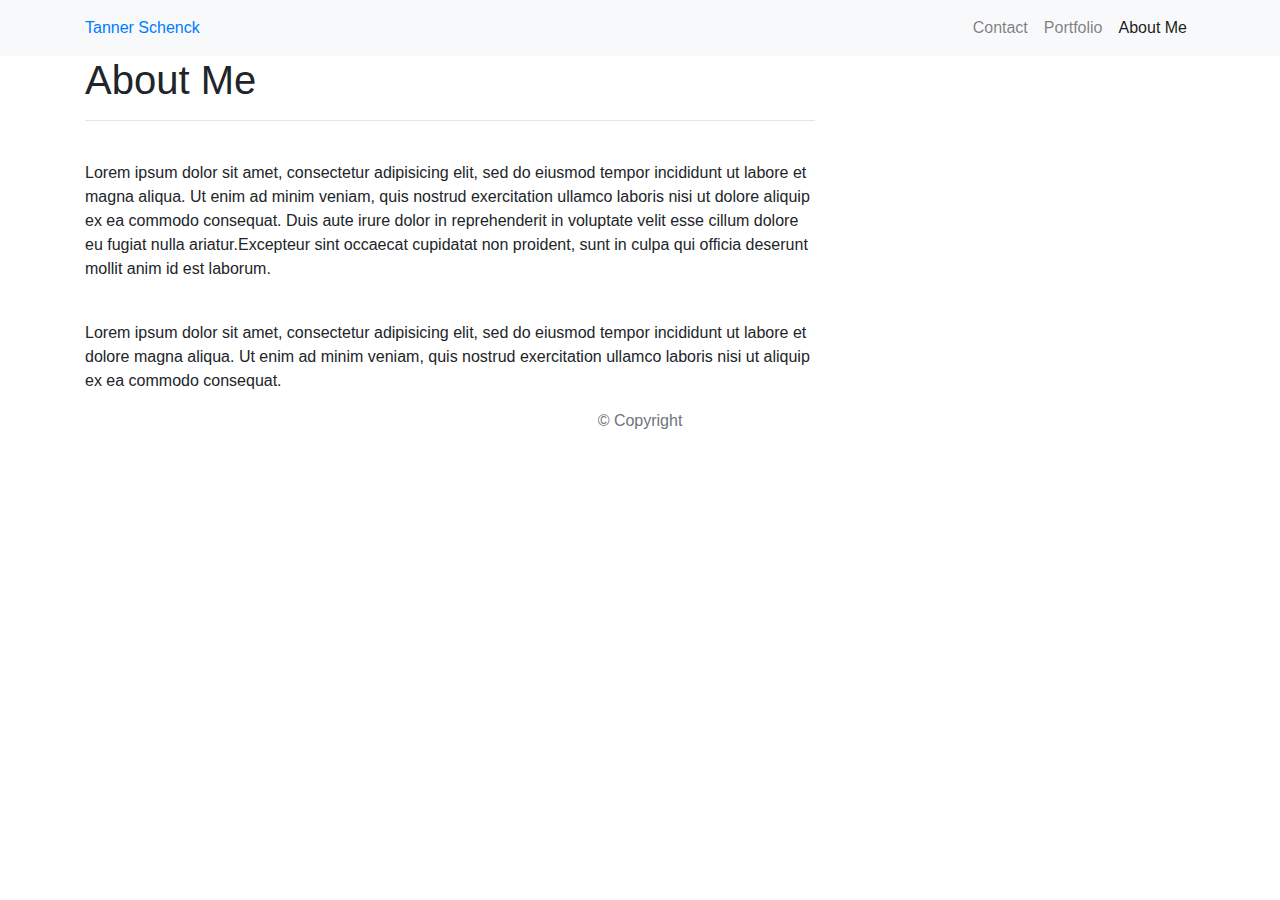
==== index.html @ f72fd3c6 "main section container, footer is complete" ====
<!DOCTYPE html>
<html lang="en">

    <head>
        <meta charset="UTF-8">
        <meta name="viewport" content="width=device-width, initial-scale=1.0">

        <title>Tanner Schenck</title>

        <link rel="stylesheet" href="https://stackpath.bootstrapcdn.com/bootstrap/4.5.2/css/bootstrap.min.css">

        <link rel="stylesheet" href="Assets/css/style.css">


    </head>

    <body>

        <nav class="navbar navbar-expand-lg navbar-light bg-light">
            <!-- Name and toggle together for better mobile display -->
            <div class="container">
                <a href="/index.html" class="navbar-me">Tanner Schenck</a>
                <button class="navbar-toggler" type="button" data-toggle="collapse" data-target="#navbarTogglerDemo01"
                    aria-controls="navbarTogglerDemo01" aria-expanded="false" aria-label="Toggle navigation">
                    <span class="navbar-toggler-icon"></span>
                </button>



                <div class="collapse navbar-collapse" id=id="navbarTogglerDemo01">
                    <ul class="navbar-nav ml-auto mt-2 mt-lg-0">
                        <li class="nav-item">
                            <a href="/contact.html" class="nav-link">Contact</a>
                        </li>
                        <li class="nav-item">
                            <a href="/portfolio.html" class="nav-link">Portfolio</a>
                        </li>
                        <li class="nav-item active">
                            <a href="/index.html" class="nav-link">About Me</a>
                        </li>
                    </ul>
                </div>
                <!-- .navbar-collapse -->
            </div>
            <!-- /.container -->
        </nav>
        <!-- Navbar ends -->

        <!-- Start of Container of Main Content -->
        <main class="container">
            <section class="row">
                <div class="col-md-8">
                    <article class="block">
                        <h1 class="block-header">About Me</h1>
                        <hr />
                        <!-- insert img src -->
                        <img src="" alt="" id="about-image">
                        <p>Lorem ipsum dolor sit amet, consectetur adipisicing elit, sed do eiusmod tempor incididunt ut
                            labore et
                            magna aliqua. Ut enim ad minim veniam, quis nostrud exercitation ullamco laboris nisi ut
                            dolore aliquip ex ea commodo consequat. Duis aute irure dolor in reprehenderit in voluptate
                            velit esse cillum dolore eu fugiat nulla
                            ariatur.Excepteur sint occaecat cupidatat non proident, sunt in culpa qui officia deserunt
                            mollit anim id est laborum.</p>
                        <br />
                        <p>Lorem ipsum dolor sit amet, consectetur adipisicing elit, sed do eiusmod tempor incididunt ut
                            labore et
                            dolore
                            magna aliqua. Ut enim ad minim veniam, quis nostrud exercitation ullamco laboris nisi ut
                            aliquip ex ea
                            commodo
                            consequat.
                        </p>
                    </article>
                </div>
            </section>
        </main>
        <!-- End of container -->


        <!-- Start of footer -->
        <footer class="footer">
            <div class="two-toned-footer-color"></div>
            <p class="text-muted text-muted-footer text-center">
                &copy; Copyright
            </p>
        </footer>
        <!-- End of footer -->




        <!-- js -->
        <script src="https://code.jquery.com/jquery-3.5.1.slim.min.js"
            integrity="sha384-DfXdz2htPH0lsSSs5nCTpuj/zy4C+OGpamoFVy38MVBnE+IbbVYUew+OrCXaRkfj"
            crossorigin="anonymous"></script>
        <script src="https://cdn.jsdelivr.net/npm/popper.js@1.16.1/dist/umd/popper.min.js"
            integrity="sha384-9/reFTGAW83EW2RDu2S0VKaIzap3H66lZH81PoYlFhbGU+6BZp6G7niu735Sk7lN"
            crossorigin="anonymous"></script>
        <script src="https://stackpath.bootstrapcdn.com/bootstrap/4.5.2/js/bootstrap.min.js"
            integrity="sha384-B4gt1jrGC7Jh4AgTPSdUtOBvfO8shuf57BaghqFfPlYxofvL8/KUEfYiJOMMV+rV"
            crossorigin="anonymous"></script>


    </body>

</html>
---- Assets/css/style.css ----
.image-text {
    position: absolute;
    bottom: 20px;
    left; 25px
background-color: #4aaaa5;

}

}

div {
    background-color: lightgrey;
    width: ;
    border: 15px solid green;
    padding: 50px;
    margin: 20px;
  }
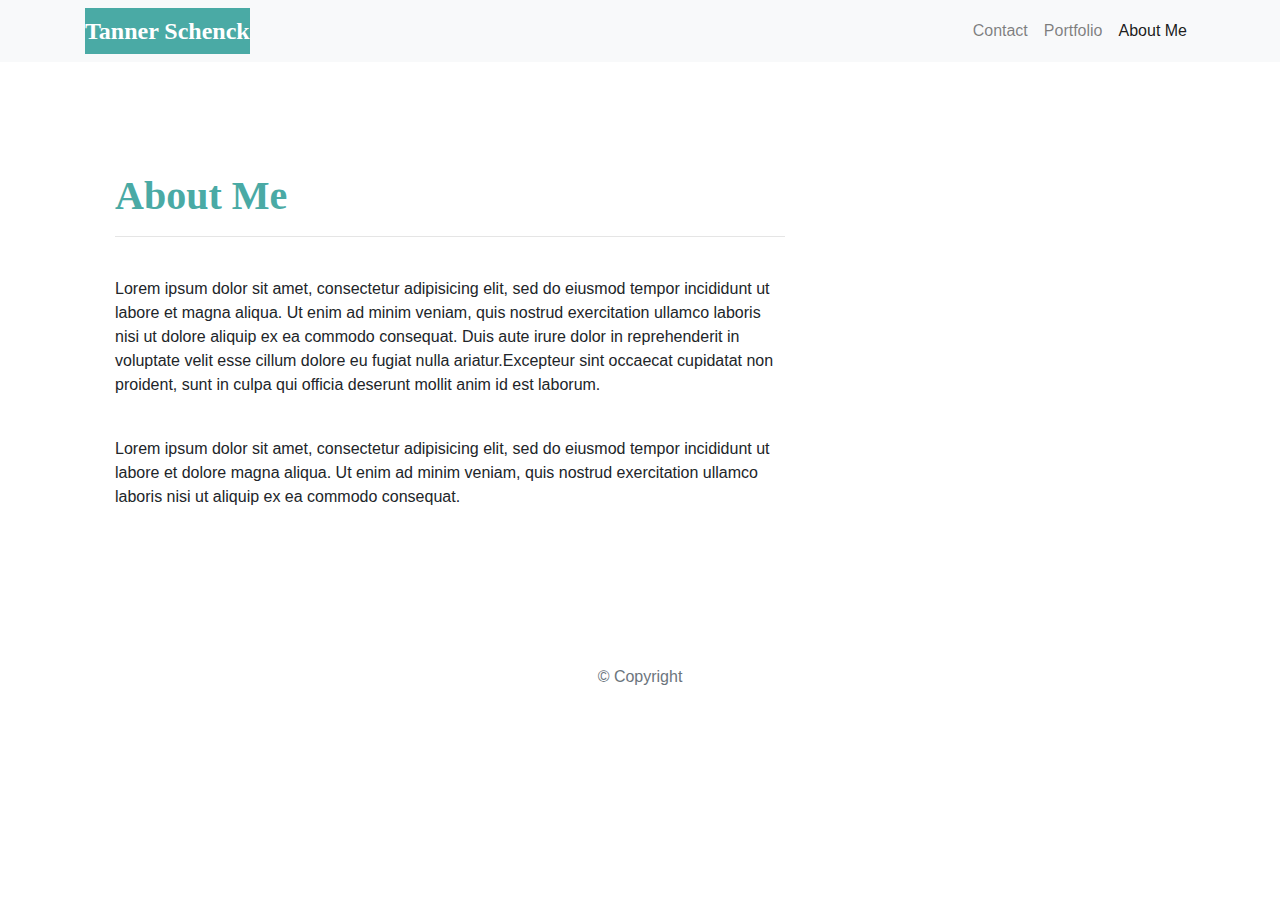
==== commit 2f9d10f3: "fix bootstrap classes" ====
--- a/index.html
+++ b/index.html
@@ -19,7 +19,7 @@
         <nav class="navbar navbar-expand-lg navbar-light bg-light">
             <!-- Name and toggle together for better mobile display -->
             <div class="container">
-                <a href="/index.html" class="navbar-me">Tanner Schenck</a>
+                <a href="/index.html" class="navbar-brand" id="logo">Tanner Schenck</a>
                 <button class="navbar-toggler" type="button" data-toggle="collapse" data-target="#navbarTogglerDemo01"
                     aria-controls="navbarTogglerDemo01" aria-expanded="false" aria-label="Toggle navigation">
                     <span class="navbar-toggler-icon"></span>
@@ -27,7 +27,7 @@
 
 
 
-                <div class="collapse navbar-collapse" id=id="navbarTogglerDemo01">
+                <div class="collapse navbar-collapse" id="navbarTogglerDemo01">
                     <ul class="navbar-nav ml-auto mt-2 mt-lg-0">
                         <li class="nav-item">
                             <a href="/contact.html" class="nav-link">Contact</a>
@@ -91,16 +91,12 @@
 
 
         <!-- js -->
-        <script src="https://code.jquery.com/jquery-3.5.1.slim.min.js"
-            integrity="sha384-DfXdz2htPH0lsSSs5nCTpuj/zy4C+OGpamoFVy38MVBnE+IbbVYUew+OrCXaRkfj"
-            crossorigin="anonymous"></script>
-        <script src="https://cdn.jsdelivr.net/npm/popper.js@1.16.1/dist/umd/popper.min.js"
-            integrity="sha384-9/reFTGAW83EW2RDu2S0VKaIzap3H66lZH81PoYlFhbGU+6BZp6G7niu735Sk7lN"
-            crossorigin="anonymous"></script>
-        <script src="https://stackpath.bootstrapcdn.com/bootstrap/4.5.2/js/bootstrap.min.js"
-            integrity="sha384-B4gt1jrGC7Jh4AgTPSdUtOBvfO8shuf57BaghqFfPlYxofvL8/KUEfYiJOMMV+rV"
-            crossorigin="anonymous"></script>
 
+<script type="text/javascript" src="https://cdnjs.cloudflare.com/ajax/libs/jquery/3.2.1/jquery.min.js"></script>
+
+
+<!-- Bootstrap CDN -->
+<script src="https://maxcdn.bootstrapcdn.com/bootstrap/4.0.0/js/bootstrap.min.js"></script>
 
     </body>
 
--- a/Assets/css/style.css
+++ b/Assets/css/style.css
@@ -1,19 +1,59 @@
+body {
+    font-family: Arial, "Helvetica Neue", Helvetica, sans-serif;
 
-
-.image-text {
-    position: absolute;
-    bottom: 20px;
-    left; 25px
-background-color: #4aaaa5;
-
+    background-image:url(../Assets/Images/oriental-tiles_p.png)
 }
 
+html {
+
+    position: relative;
+
+    min-height:100%;
 }
 
-div {
-    background-color: lightgrey;
-    width: ;
-    border: 15px solid green;
-    padding: 50px;
-    margin: 20px;
-  }+/* add space for fixed navbar */
+main {
+    margin: 80px 0;
+}
+
+.block {
+    background-color: #fff;
+    padding: 30px;
+    margin-bottom: 30px;
+}
+.block-header {
+    color: #4aaaa5;
+    font-family: Georgia, Times, "Times New Roman", serif;
+    font-weight: bold;
+}
+
+/* NAV START */
+#logo {
+  font-family: Georgia, Times, "Times New Roman", serif;
+
+  /* Typography */
+  font-size: 24px;
+  font-weight: bold;
+  color: #fff;
+
+  /* Visual */
+  background: #4aaaa5;
+}
+
+/* override bootstrap hover color and border */
+.navbar-default .navbar-nav > li > a:hover {
+  color: #4aaaa5;
+}
+
+.navbar {
+  background: white;
+  border: none;
+}
+
+/* media query for nav background color change */
+@media only screen and (max-width: 767px) {
+  .navbar-header {
+    background-color: #4aaaa5;
+  }
+}
+/* END NAV */
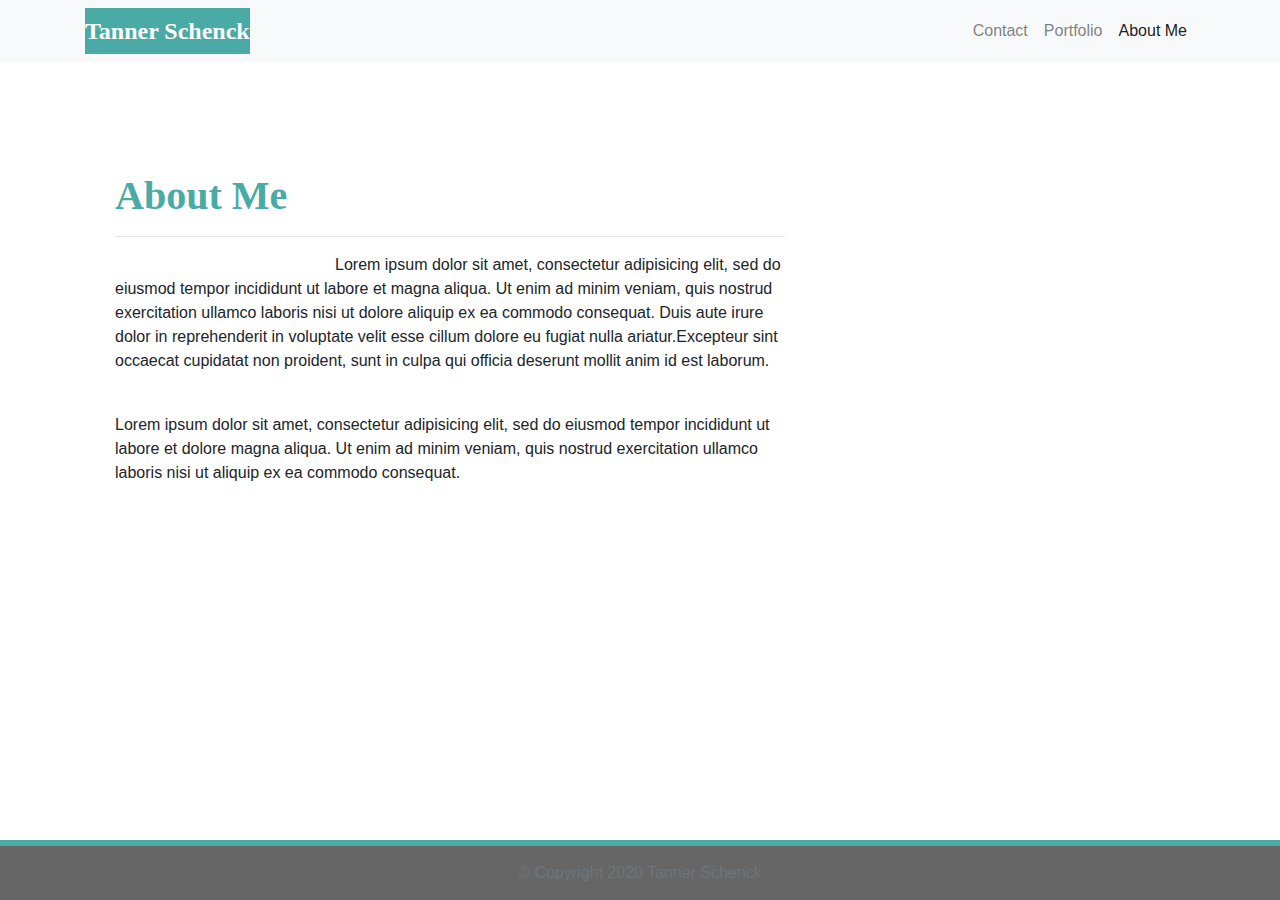
==== commit d8ce0761: "update css file and boostrap classes" ====
--- a/index.html
+++ b/index.html
@@ -82,21 +82,18 @@
         <footer class="footer">
             <div class="two-toned-footer-color"></div>
             <p class="text-muted text-muted-footer text-center">
-                &copy; Copyright
+                &copy; Copyright 2020 Tanner Schenck
             </p>
         </footer>
         <!-- End of footer -->
 
+        <!-- js -->
+
+        <script type="text/javascript" src="https://cdnjs.cloudflare.com/ajax/libs/jquery/3.2.1/jquery.min.js"></script>
 
 
-
-        <!-- js -->
-
-<script type="text/javascript" src="https://cdnjs.cloudflare.com/ajax/libs/jquery/3.2.1/jquery.min.js"></script>
-
-
-<!-- Bootstrap CDN -->
-<script src="https://maxcdn.bootstrapcdn.com/bootstrap/4.0.0/js/bootstrap.min.js"></script>
+        <!-- Bootstrap CDN -->
+        <script src="https://maxcdn.bootstrapcdn.com/bootstrap/4.0.0/js/bootstrap.min.js"></script>
 
     </body>
 
--- a/Assets/css/style.css
+++ b/Assets/css/style.css
@@ -57,3 +57,189 @@
   }
 }
 /* END NAV */
+
+
+/* --- STYLES FOR ALL PAGES --- */
+body {
+  /* Typography */
+  font-family: Arial, "Helvetica Neue", Helvetica, sans-serif;
+
+  /* Visual */
+  background-image: url("../imgs/ignasi_pattern_s.png");
+}
+
+html {
+  /* Positioning */
+  position: relative;
+
+  /* Box-model */
+  min-height: 100%;
+}
+
+/* add space for fixed nav */
+main {
+  margin: 80px 0;
+}
+
+/* create styles for use for all white main boxes */
+.block {
+  background-color: #fff;
+
+  padding: 30px;
+  margin-bottom: 30px;
+}
+
+.block-header {
+  /* Typography */
+  color: #4aaaa5;
+  font-family: Georgia, Times, "Times New Roman", serif;
+  font-weight: bold;
+}
+
+/* NAV START */
+#logo {
+  font-family: Georgia, Times, "Times New Roman", serif;
+
+  /* Typography */
+  font-size: 24px;
+  font-weight: bold;
+  color: #fff;
+
+  /* Visual */
+  background: #4aaaa5;
+}
+
+/* override bootstrap hover color and border */
+.navbar-default .navbar-nav > li > a:hover {
+  color: #4aaaa5;
+}
+
+.navbar {
+  background: white;
+  border: none;
+}
+
+/* media query for nav background color change */
+@media only screen and (max-width: 767px) {
+  .navbar-header {
+    background-color: #4aaaa5;
+  }
+}
+/* END NAV */
+
+
+/* CONNECT W/ ME CSS */
+.connect-header {
+  /* Typography */
+  font-size: 25px;
+}
+
+.connect-photo {
+  /* Box-model */
+  width: 55px;
+  height: 55px;
+}
+
+#images {
+  /* Box-model */
+  padding-top: 15px;
+
+  /* Typography */
+  text-align: center;
+}
+/* END CONNECT W/ ME */
+
+
+/* BEGIN FOOTER */
+.footer {
+  /* Positioning */
+  position: absolute;
+  bottom: 0;
+
+  /* Box-model */
+  width: 100%;
+  height: 60px;
+
+  /* Visual */
+  background-color: #666;
+}
+
+.text-muted-footer {
+  /* Box-model */
+  margin-top: 15px;
+
+  /* Typography */
+  color: #fff;
+}
+
+.two-toned-footer-color {
+  /* Box-model */
+  height: 6px;
+  padding-top: 3px;
+
+  /* Visual */
+  background-color: #4aaaa5;
+}
+/* END FOOTER */
+/* --- END STYLES FOR ALL PAGES --- */
+
+/* --- PAGE-SPECIFIC STYLES --- */
+/* ABOUT-ME PAGE */
+.about-me-header {
+  /* Positioning */
+  margin-bottom: 33px;
+  font-family: Georgia, Times, "Times New Roman", serif;
+
+  /* Typography */
+  font-size: 32px;
+  font-weight: bold;
+  color: #4aaaa5;
+}
+
+#about-image {
+  /* Positioning */
+  float: left;
+
+  /* Box-model */
+  width: 200px;
+  margin: 0 20px 10px 0;
+}
+/* END ABOUT-ME PAGE */
+
+
+/* PORTFOLIO PAGE */
+.port-image {
+  margin: 20px auto;
+}
+/* END PORTFOLIO PAGE */
+
+
+/* CONTACT FORM PAGE  */
+.form-control {
+  /* give input boxes right angles */
+  border-radius: 0;
+
+  /* keep from horizontally resizing text area */
+  min-width: 100%;
+  max-width: 100%;
+}
+
+.submit-btn {
+  /* Box-model */
+  padding: 15px 30px;
+  font-size: 16px;
+  font-weight: lighter;
+
+  /* Typography */
+  color: #fff;
+
+  /* Visual */
+  background-color: #4aaaa5;
+  border: 0;
+}
+
+.submit-btn:hover {
+  opacity: .7;
+}
+
+/* END CONTACT FORM PAGE */
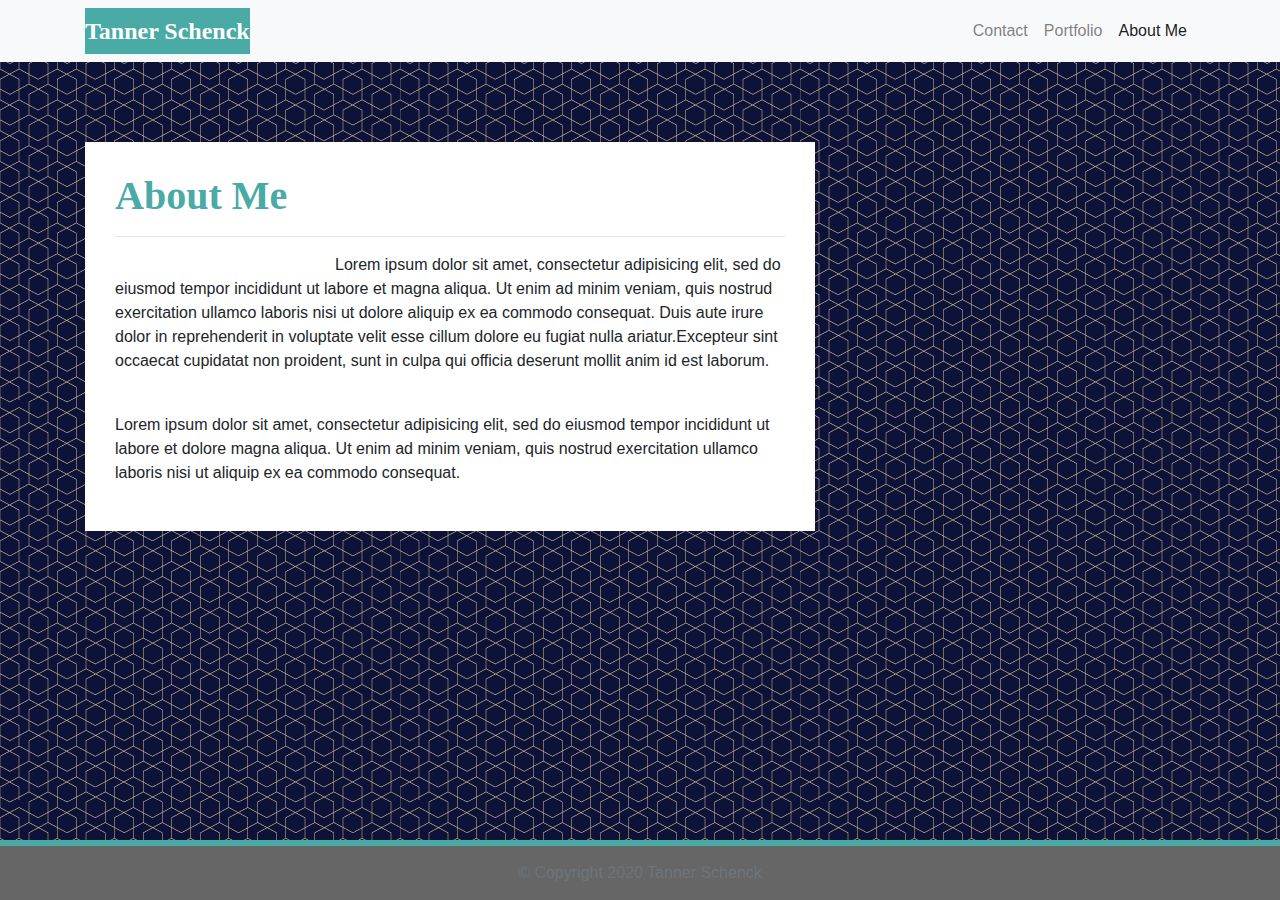
==== commit fbfad411: "background image updated" ====
--- a/index.html
+++ b/index.html
@@ -30,13 +30,13 @@
                 <div class="collapse navbar-collapse" id="navbarTogglerDemo01">
                     <ul class="navbar-nav ml-auto mt-2 mt-lg-0">
                         <li class="nav-item">
-                            <a href="/contact.html" class="nav-link">Contact</a>
+                            <a href="./contact.html" class="nav-link">Contact</a>
                         </li>
                         <li class="nav-item">
-                            <a href="/portfolio.html" class="nav-link">Portfolio</a>
+                            <a href="./portfolio.html" class="nav-link">Portfolio</a>
                         </li>
                         <li class="nav-item active">
-                            <a href="/index.html" class="nav-link">About Me</a>
+                            <a href="" class="nav-link">About Me</a>
                         </li>
                     </ul>
                 </div>
@@ -95,6 +95,6 @@
         <!-- Bootstrap CDN -->
         <script src="https://maxcdn.bootstrapcdn.com/bootstrap/4.0.0/js/bootstrap.min.js"></script>
 
-    </body>
-
+   
+</body>
 </html>--- a/Assets/css/style.css
+++ b/Assets/css/style.css
@@ -1,7 +1,9 @@
 body {
     font-family: Arial, "Helvetica Neue", Helvetica, sans-serif;
 
-    background-image:url(../Assets/Images/oriental-tiles_p.png)
+    background-image: url("../Images/oriental-tiles.png");
+ 
+
 }
 
 html {
@@ -58,66 +60,6 @@
 }
 /* END NAV */
 
-
-/* --- STYLES FOR ALL PAGES --- */
-body {
-  /* Typography */
-  font-family: Arial, "Helvetica Neue", Helvetica, sans-serif;
-
-  /* Visual */
-  background-image: url("../imgs/ignasi_pattern_s.png");
-}
-
-html {
-  /* Positioning */
-  position: relative;
-
-  /* Box-model */
-  min-height: 100%;
-}
-
-/* add space for fixed nav */
-main {
-  margin: 80px 0;
-}
-
-/* create styles for use for all white main boxes */
-.block {
-  background-color: #fff;
-
-  padding: 30px;
-  margin-bottom: 30px;
-}
-
-.block-header {
-  /* Typography */
-  color: #4aaaa5;
-  font-family: Georgia, Times, "Times New Roman", serif;
-  font-weight: bold;
-}
-
-/* NAV START */
-#logo {
-  font-family: Georgia, Times, "Times New Roman", serif;
-
-  /* Typography */
-  font-size: 24px;
-  font-weight: bold;
-  color: #fff;
-
-  /* Visual */
-  background: #4aaaa5;
-}
-
-/* override bootstrap hover color and border */
-.navbar-default .navbar-nav > li > a:hover {
-  color: #4aaaa5;
-}
-
-.navbar {
-  background: white;
-  border: none;
-}
 
 /* media query for nav background color change */
 @media only screen and (max-width: 767px) {
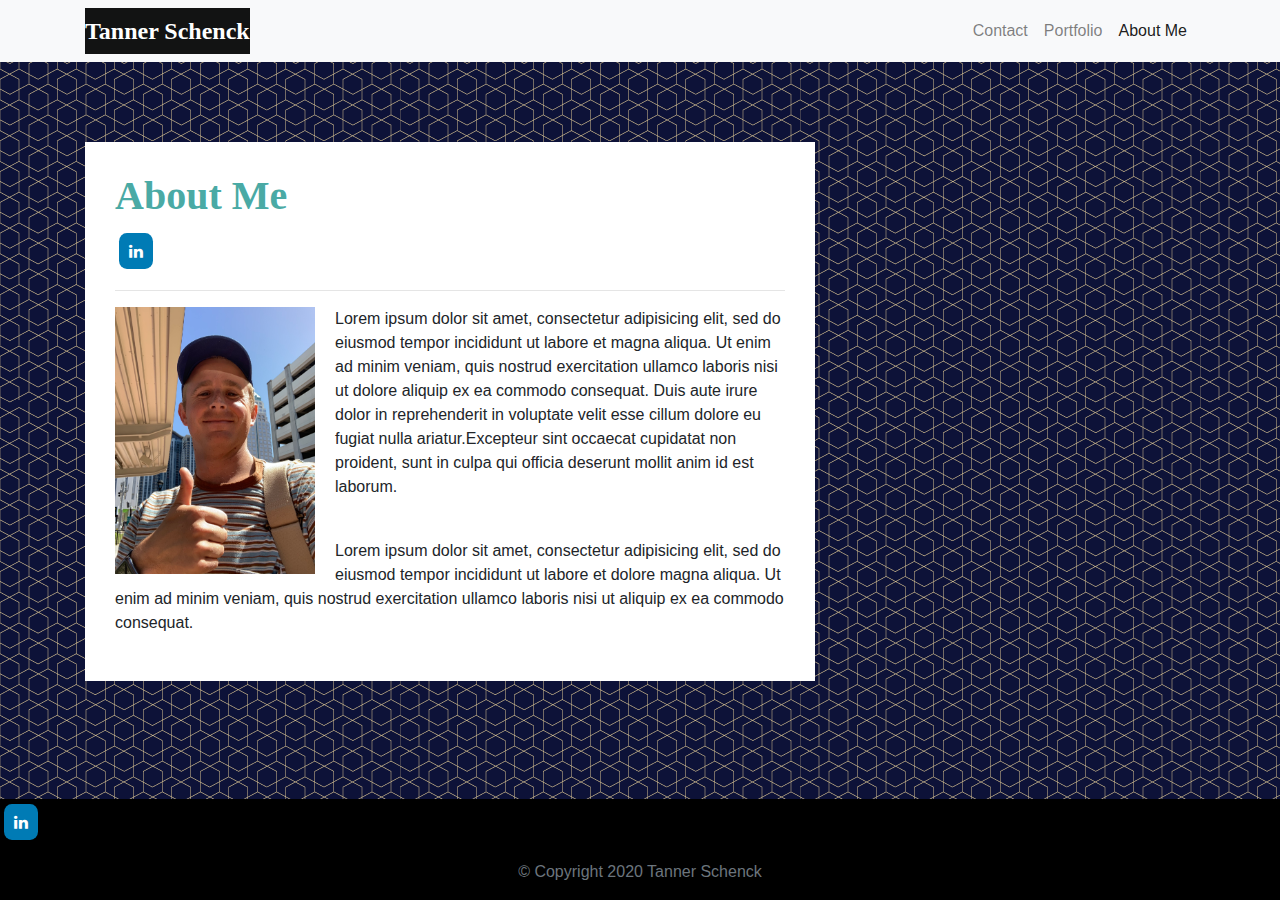
==== commit 3d0bb47b: "linkedin icon on about me page" ====
--- a/index.html
+++ b/index.html
@@ -10,6 +10,8 @@
         <link rel="stylesheet" href="https://stackpath.bootstrapcdn.com/bootstrap/4.5.2/css/bootstrap.min.css">
 
         <link rel="stylesheet" href="Assets/css/style.css">
+
+        <link rel="stylesheet" href="https://cdnjs.cloudflare.com/ajax/libs/font-awesome/4.7.0/css/font-awesome.min.css">
 
 
     </head>
@@ -52,9 +54,12 @@
                 <div class="col-md-8">
                     <article class="block">
                         <h1 class="block-header">About Me</h1>
+                        <div>
+                        <a href="https://www.linkedin.com/in/tanner-schenck/" class="fa fa-linkedin"></a>
+                        </div>
                         <hr />
                         <!-- insert img src -->
-                        <img src="" alt="" id="about-image">
+                        <img src="./Assets/Images/IMG_5326.jpeg" alt="Me" id="about-image">
                         <p>Lorem ipsum dolor sit amet, consectetur adipisicing elit, sed do eiusmod tempor incididunt ut
                             labore et
                             magna aliqua. Ut enim ad minim veniam, quis nostrud exercitation ullamco laboris nisi ut
@@ -80,10 +85,15 @@
 
         <!-- Start of footer -->
         <footer class="footer">
-            <div class="two-toned-footer-color"></div>
+            <div class="footer-color"></div>
+            <div>
+                <a href="#" class="fa fa-linkedin"></a>
+            </div>
             <p class="text-muted text-muted-footer text-center">
                 &copy; Copyright 2020 Tanner Schenck
             </p>
+           
+
         </footer>
         <!-- End of footer -->
 
@@ -95,6 +105,7 @@
         <!-- Bootstrap CDN -->
         <script src="https://maxcdn.bootstrapcdn.com/bootstrap/4.0.0/js/bootstrap.min.js"></script>
 
-   
-</body>
+
+    </body>
+
 </html>--- a/Assets/css/style.css
+++ b/Assets/css/style.css
@@ -39,7 +39,7 @@
   color: #fff;
 
   /* Visual */
-  background: #4aaaa5;
+  background: #121313;
 }
 
 /* override bootstrap hover color and border */
@@ -64,7 +64,7 @@
 /* media query for nav background color change */
 @media only screen and (max-width: 767px) {
   .navbar-header {
-    background-color: #4aaaa5;
+    background-color: #000000;
   }
 }
 /* END NAV */
@@ -100,10 +100,10 @@
 
   /* Box-model */
   width: 100%;
-  height: 60px;
-
-  /* Visual */
-  background-color: #666;
+  height: -20px;
+
+  /* Visual */
+  background-color:black;
 }
 
 .text-muted-footer {
@@ -115,13 +115,13 @@
 }
 
 .two-toned-footer-color {
-  /* Box-model */
+  background: 4px;
   height: 6px;
-  padding-top: 3px;
-
-  /* Visual */
-  background-color: #4aaaa5;
-}
+}
+
+  /* Visual */
+  /* /* background-color: ; */
+
 /* END FOOTER */
 /* --- END STYLES FOR ALL PAGES --- */
 
@@ -184,4 +184,22 @@
   opacity: .7;
 }
 
-/* END CONTACT FORM PAGE */
+.fa {
+  padding: 10px;
+  font-size: 30px;
+  width: -20px;
+  text-align: center;
+  text-decoration: none;
+  margin: 5px 4px;
+  border-radius: 23.3%
+}
+
+.fa:hover {
+    opacity: 0.7;
+}
+.fa-linkedin {
+  background: #007bb5;
+  color: white;
+  justify-content: center;
+
+}
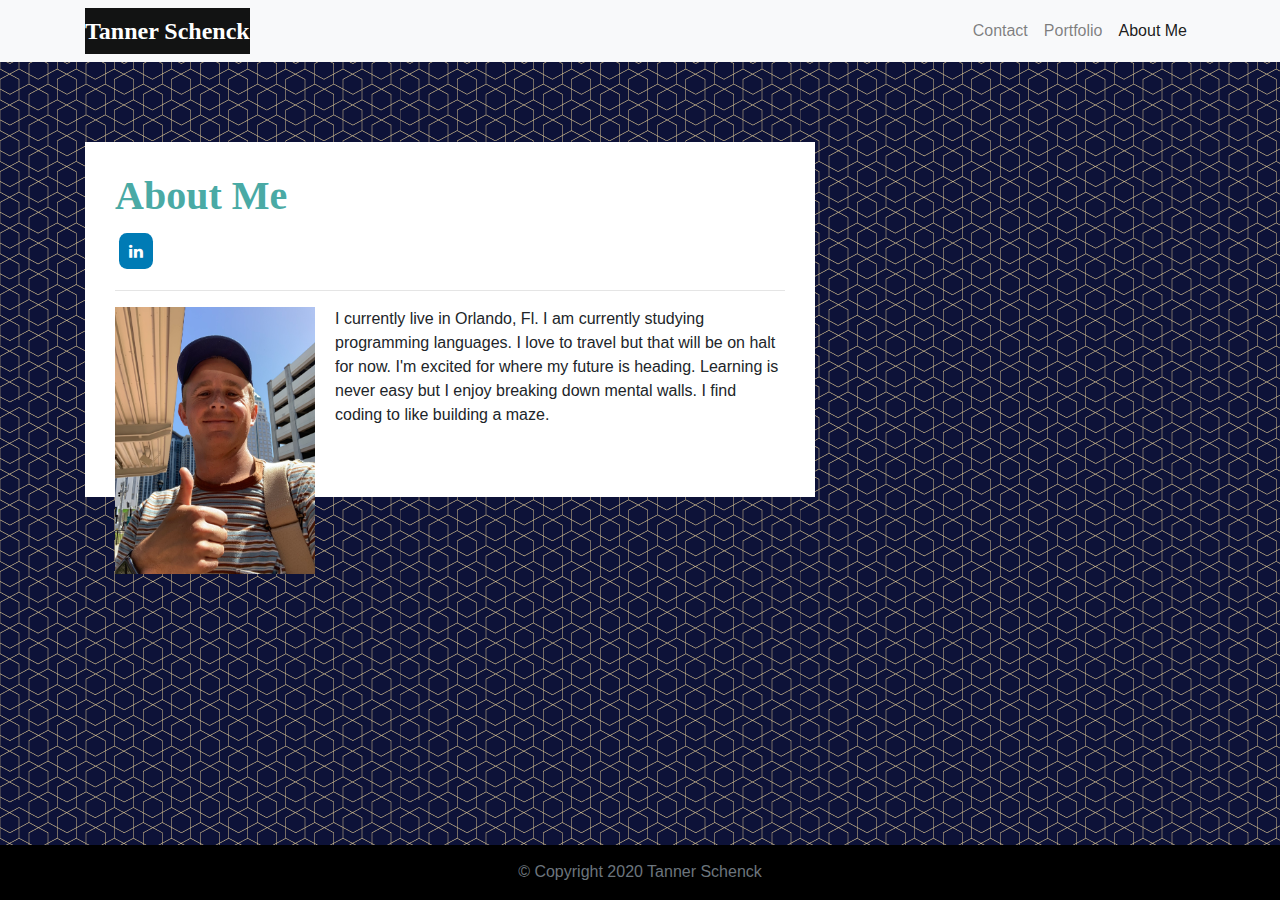
==== commit 134d0e9e: "photos and linked in profile, paragraph text" ====
--- a/index.html
+++ b/index.html
@@ -60,40 +60,24 @@
                         <hr />
                         <!-- insert img src -->
                         <img src="./Assets/Images/IMG_5326.jpeg" alt="Me" id="about-image">
-                        <p>Lorem ipsum dolor sit amet, consectetur adipisicing elit, sed do eiusmod tempor incididunt ut
-                            labore et
-                            magna aliqua. Ut enim ad minim veniam, quis nostrud exercitation ullamco laboris nisi ut
-                            dolore aliquip ex ea commodo consequat. Duis aute irure dolor in reprehenderit in voluptate
-                            velit esse cillum dolore eu fugiat nulla
-                            ariatur.Excepteur sint occaecat cupidatat non proident, sunt in culpa qui officia deserunt
-                            mollit anim id est laborum.</p>
+                        <p>
+                            I currently live in Orlando, Fl. I am currently studying programming languages. I love to travel but that will be  on halt for now. I'm excited for where my future is heading. Learning is never easy but I enjoy breaking down mental walls. I find coding to like building a maze. 
+                        </p>
                         <br />
-                        <p>Lorem ipsum dolor sit amet, consectetur adipisicing elit, sed do eiusmod tempor incididunt ut
-                            labore et
-                            dolore
-                            magna aliqua. Ut enim ad minim veniam, quis nostrud exercitation ullamco laboris nisi ut
-                            aliquip ex ea
-                            commodo
-                            consequat.
-                        </p>
                     </article>
                 </div>
             </section>
         </main>
         <!-- End of container -->
 
-
+          
+      
         <!-- Start of footer -->
         <footer class="footer">
             <div class="footer-color"></div>
-            <div>
-                <a href="#" class="fa fa-linkedin"></a>
-            </div>
             <p class="text-muted text-muted-footer text-center">
                 &copy; Copyright 2020 Tanner Schenck
             </p>
-           
-
         </footer>
         <!-- End of footer -->
 
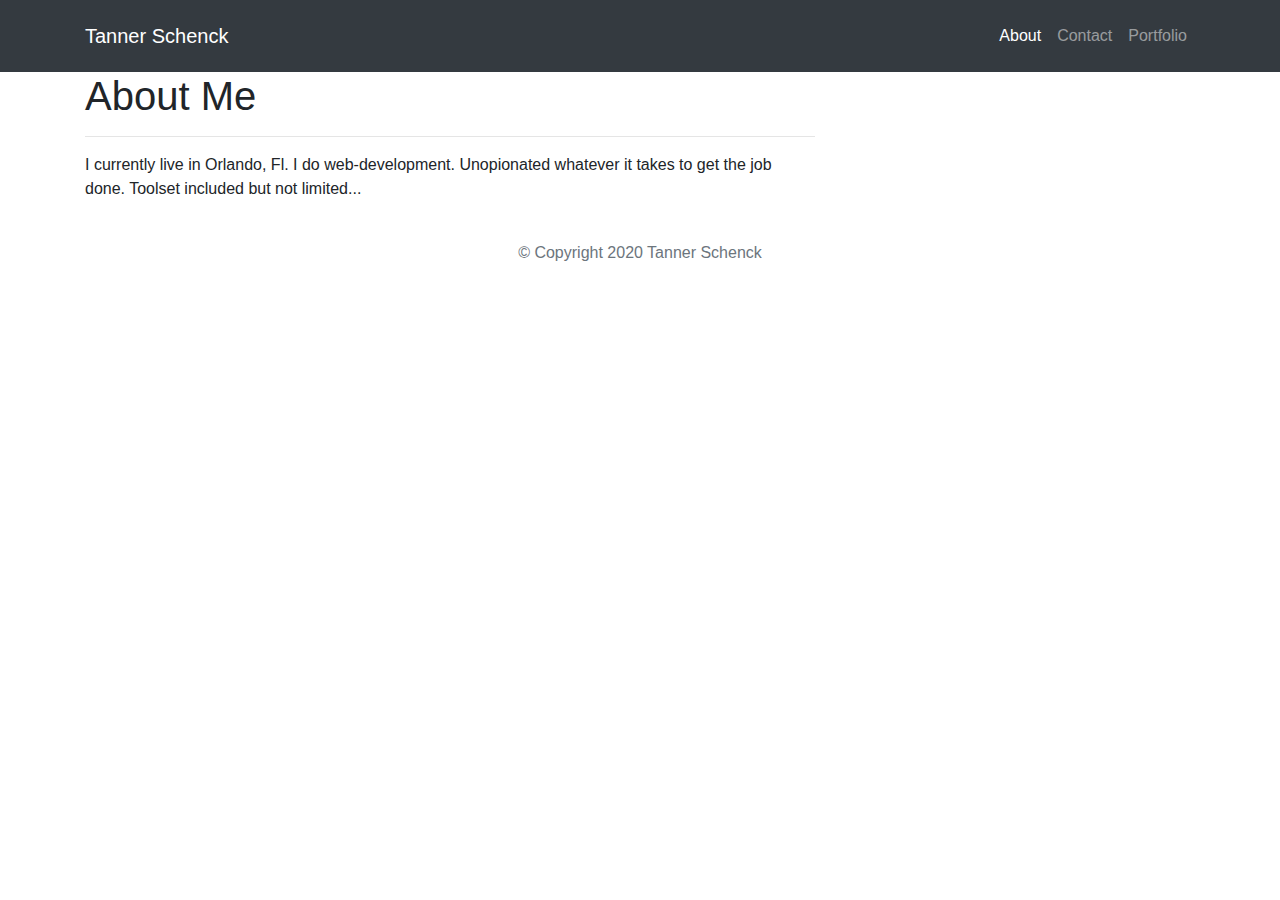
==== commit e1645e82: "About me page hidden under navbar" ====
--- a/index.html
+++ b/index.html
@@ -1,95 +1,86 @@
 <!DOCTYPE html>
 <html lang="en">
 
-    <head>
-        <meta charset="UTF-8">
-        <meta name="viewport" content="width=device-width, initial-scale=1.0">
+<head>
+    <meta charset="UTF-8">
+    <meta name="viewport" content="width=device-width, initial-scale=1, shrink-to-fit=no">
+    <title>Tanner Schenck</title>
+    <link rel="stylesheet" href="https://cdn.jsdelivr.net/npm/bootstrap@4.0.0/dist/css/bootstrap.min.css"
+        integrity="sha384-Gn5384xqQ1aoWXA+058RXPxPg6fy4IWvTNh0E263XmFcJlSAwiGgFAW/dAiS6JXm" crossorigin="anonymous">
 
-        <title>Tanner Schenck</title>
-
-        <link rel="stylesheet" href="https://stackpath.bootstrapcdn.com/bootstrap/4.5.2/css/bootstrap.min.css">
-
-        <link rel="stylesheet" href="Assets/css/style.css">
-
-        <link rel="stylesheet" href="https://cdnjs.cloudflare.com/ajax/libs/font-awesome/4.7.0/css/font-awesome.min.css">
+</head>
 
 
-    </head>
+<body>
+    <nav class="navbar navbar-expand-lg bg-dark navbar-dark py-3 navbar-static-top">
+        <!-- Name and toggle together for better mobile display -->
+        <div class="container">
+            <a href="/index.html" class="navbar-brand" id="logo">Tanner Schenck</a>
+            <button class="navbar-toggler" type="button" data-toggle="collapse" data-target="#navbarTogglerDemo01"
+                aria-controls="navbarTogglerDemo01" aria-expanded="false" aria-label="Toggle navigation">
+                <span class="navbar-toggler-icon"></span>
+            </button>
 
-    <body>
+            <div class="collapse navbar-collapse" id="navbarTogglerDemo01">
+                <ul class="navbar-nav ml-auto mt-2 mt-lg-0">
+                    <li class="nav-item active">
+                        <a href="" class="nav-link">About</a>
+                    </li>
+                    <li class="nav-item">
+                        <a href="./contact.html" class="nav-link">Contact</a>
+                    </li>
+                    <li class="nav-item">
+                        <a href="./portfolio.html" class="nav-link">Portfolio</a>
+                    </li>
+                </ul>
+            </div>
+            <!-- .navbar-collapse -->
+        </div>
+        <!-- /.container -->
+    </nav>
+    <!-- Navbar ends -->
 
-        <nav class="navbar navbar-expand-lg navbar-light bg-light">
-            <!-- Name and toggle together for better mobile display -->
-            <div class="container">
-                <a href="/index.html" class="navbar-brand" id="logo">Tanner Schenck</a>
-                <button class="navbar-toggler" type="button" data-toggle="collapse" data-target="#navbarTogglerDemo01"
-                    aria-controls="navbarTogglerDemo01" aria-expanded="false" aria-label="Toggle navigation">
-                    <span class="navbar-toggler-icon"></span>
-                </button>
+    <!-- Start of Container of Main Content -->
+    <main class="container">
+        <section class="row">
+            <div class="col-md-8">
+                <h1 class="block-header">About Me</h1>
+
+                <hr />
+
+                <p>
+                    I currently live in Orlando, Fl. I do web-development. Unopionated whatever it takes to get the
+                    job done. Toolset included but not limited...
+                </p>
+                <br />
+            </div>
+        </section>
+    </main>
+    <!-- End of container -->
 
 
 
-                <div class="collapse navbar-collapse" id="navbarTogglerDemo01">
-                    <ul class="navbar-nav ml-auto mt-2 mt-lg-0">
-                        <li class="nav-item">
-                            <a href="./contact.html" class="nav-link">Contact</a>
-                        </li>
-                        <li class="nav-item">
-                            <a href="./portfolio.html" class="nav-link">Portfolio</a>
-                        </li>
-                        <li class="nav-item active">
-                            <a href="" class="nav-link">About Me</a>
-                        </li>
-                    </ul>
-                </div>
-                <!-- .navbar-collapse -->
-            </div>
-            <!-- /.container -->
-        </nav>
-        <!-- Navbar ends -->
-
-        <!-- Start of Container of Main Content -->
-        <main class="container">
-            <section class="row">
-                <div class="col-md-8">
-                    <article class="block">
-                        <h1 class="block-header">About Me</h1>
-                        <div>
-                        <a href="https://www.linkedin.com/in/tanner-schenck/" class="fa fa-linkedin"></a>
-                        </div>
-                        <hr />
-                        <!-- insert img src -->
-                        <img src="./Assets/Images/IMG_5326.jpeg" alt="Me" id="about-image">
-                        <p>
-                            I currently live in Orlando, Fl. I am currently studying programming languages. I love to travel but that will be  on halt for now. I'm excited for where my future is heading. Learning is never easy but I enjoy breaking down mental walls. I find coding to like building a maze. 
-                        </p>
-                        <br />
-                    </article>
-                </div>
-            </section>
-        </main>
-        <!-- End of container -->
-
-          
-      
-        <!-- Start of footer -->
-        <footer class="footer">
-            <div class="footer-color"></div>
-            <p class="text-muted text-muted-footer text-center">
-                &copy; Copyright 2020 Tanner Schenck
-            </p>
-        </footer>
-        <!-- End of footer -->
-
-        <!-- js -->
-
-        <script type="text/javascript" src="https://cdnjs.cloudflare.com/ajax/libs/jquery/3.2.1/jquery.min.js"></script>
+    <!-- Start of footer -->
+    <footer class="footer">
+        <div class="footer-color"></div>
+        <p class="text-muted text-muted-footer text-center">
+            &copy; Copyright 2020 Tanner Schenck
+        </p>
+    </footer>
+    <!-- End of footer -->
 
 
-        <!-- Bootstrap CDN -->
-        <script src="https://maxcdn.bootstrapcdn.com/bootstrap/4.0.0/js/bootstrap.min.js"></script>
+    <script src="https://code.jquery.com/jquery-3.2.1.slim.min.js"
+        integrity="sha384-KJ3o2DKtIkvYIK3UENzmM7KCkRr/rE9/Qpg6aAZGJwFDMVNA/GpGFF93hXpG5KkN"
+        crossorigin="anonymous"></script>
+    <script src="https://cdn.jsdelivr.net/npm/popper.js@1.12.9/dist/umd/popper.min.js"
+        integrity="sha384-ApNbgh9B+Y1QKtv3Rn7W3mgPxhU9K/ScQsAP7hUibX39j7fakFPskvXusvfa0b4Q"
+        crossorigin="anonymous"></script>
+    <script src="https://cdn.jsdelivr.net/npm/bootstrap@4.0.0/dist/js/bootstrap.min.js"
+        integrity="sha384-JZR6Spejh4U02d8jOt6vLEHfe/JQGiRRSQQxSfFWpi1MquVdAyjUar5+76PVCmYl"
+        crossorigin="anonymous"></script>
 
 
-    </body>
+</body>
 
 </html>